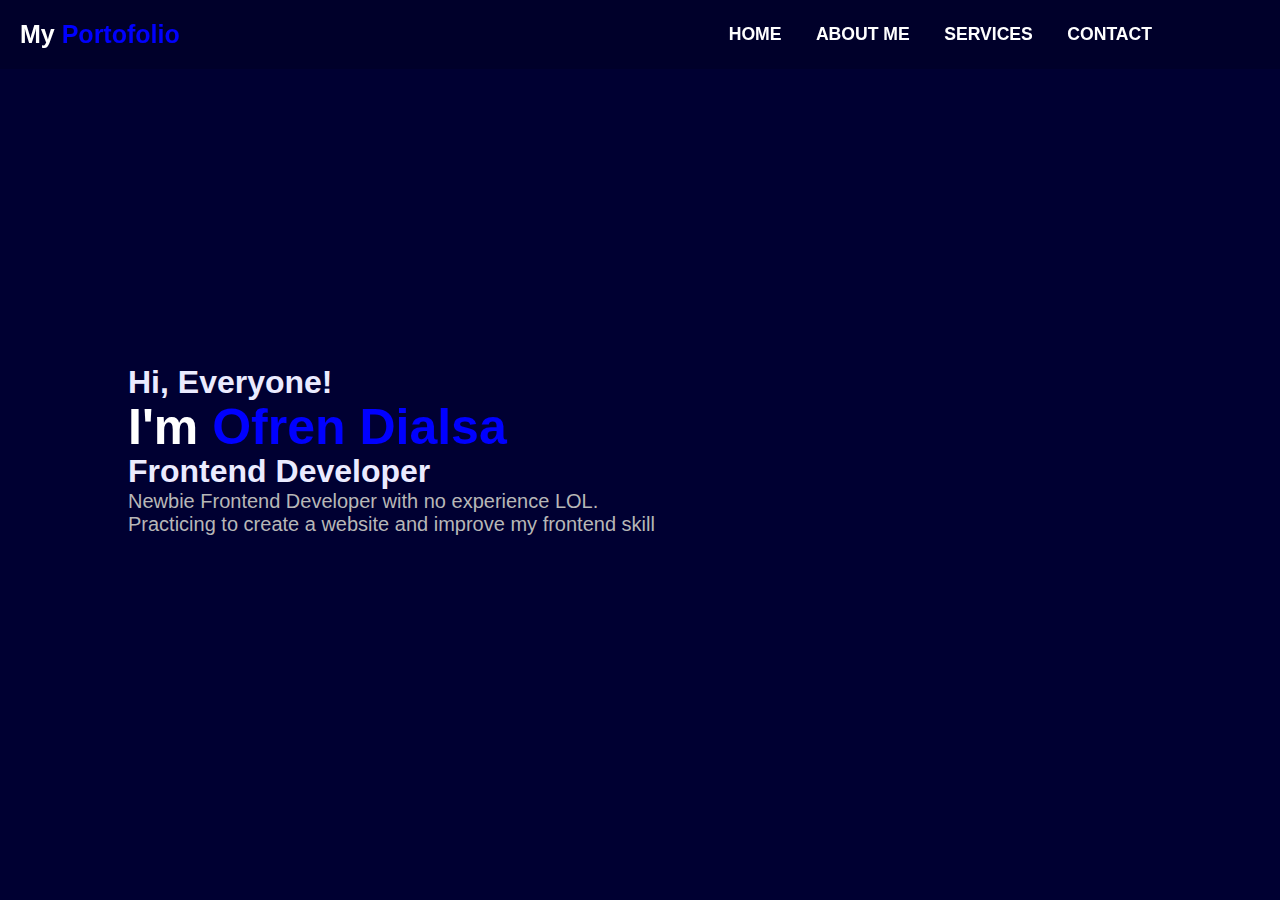
==== index.html @ 8841e97f "Add files via upload" ====
<!DOCTYPE html>
<html lang="en">

<head>
    <meta charset="UTF-8">
    <meta name="viewport" content="width=device-width, initial-scale=1.0">
    <title>Portofolio</title>
    <link rel="stylesheet" type="text/css" href="style.css">
</head>

<body>
    <header class="header">
        <a href="#home" class="mylogo">My <span> Portofolio</span></a>
        <nav class="navbar">
            <a href="#">HOME</a>
            <a href="AboutMe.html">ABOUT ME</a>
            <a href="services.html">SERVICES</a>
            <a href="Contact.html">CONTACT</a>
        </nav>
    </header>
    <section id="home" class="home">
        <div class="content">
            <h3>Hi, Everyone!</h3>
            <h1>I'm <span>Ofren Dialsa</span></h1>
            <h3>Frontend Developer</h3>
            <p>Newbie Frontend Developer with no experience LOL.<br>
                Practicing to create a website and improve my frontend skill</p>
        </div>
        <div class="image-container">
            <img src="Img/pfp.jpg" alt="Nero">
        </div>
    </section>
</body>

</html>
---- style.css ----
* {
    margin: 0;
    padding: 0;
    box-sizing: border-box;
    font-family: Arial, Helvetica, sans-serif;
}

body {
    color: rgb(11, 11, 11)
}

.header {
    position: fixed;
    top: 0;
    left: 0;
    width: 100%;
    padding: 20px 20px;
    padding-right: 10%;
    display: flex;
    justify-content: space-between;
    align-items: center;
    z-index: 100;
    color: rgb(255, 255, 255);
    font-family: 'Gill sans', 'Gill sans MT', 'Gill Sans', 'Gill Sans MT', Calibri, 'Trebuchet MS', sans-serif;
    background-color: rgba(0, 0, 0, 0.150);
}

.mylogo{
    position: relative;
    font-size: 25px;
    color: rgb(255, 255, 255);
    text-decoration: none;
    font-weight: 800;
    cursor: pointer;
}

.navbar a{
    position: relative;
    font-size: 1.1em;
    color: white;
    text-decoration: none;
    font-weight: 700;
    margin-left: 30px;
}

.navbar a:Hover{
    color: blue;
    transition: .2s ease-in-out;
    transition-delay: .1s;
}

.home{
    position: relative;
    width: 100%;
    justify-content: space-between;
    height: 100vh;
    background-size: cover;
    background-position: center;
    display: flex;
    align-items: center;
    background-color: rgb(0, 0, 50);
    padding: 70px 10%;
}

.content{
    max-width: 600px;
}

.content h3{
    font-size: 32px;
    font-weight: 700;
    color: rgb(235, 235, 255);
}

.content h1{
    font-size: 50px;
    font-weight: 700;
    margin: -3px 0;
    color: white;
}

span{
    color: blue;
}

.content p{
    display: inline;
    justify-content: center;
    align-items: center;
    position: relative;
    width: 40px;
    height: 40px;
    font-size: 20px;
    color: rgb(183, 183, 183);
    text-decoration: none;
    margin: 30px 15px 30px 0;
}

.content ul{
    display: inline;
    justify-content: center;
    align-items:normal;
    width: 40px;
    height: 40px;
    font-size: 20px;
    color: rgb(183, 183, 183);
    margin: 30px 15px 30px 0;
    text-decoration: none;
}

.image-container{
    position: absolute;
    top: 25%;
    right: 100px;
    width: 500px;
    height: 500px;
    border-radius: 50%;
    overflow: hidden;
}

.image-container img{
    width: 100%;
    height: 100%;
    object-fit: cover;
}

.content-img{
    justify-content: center;
    text-align:right;

}

.img{
    display: flex;
    flex-direction: column;
    align-items: center;
    width: 60px;
    height: 60px;
    margin-top: 10%;
    margin-bottom: 5%;
    text-decoration: none;
    cursor: pointer;
}

html{
    scroll-behavior: smooth;
}
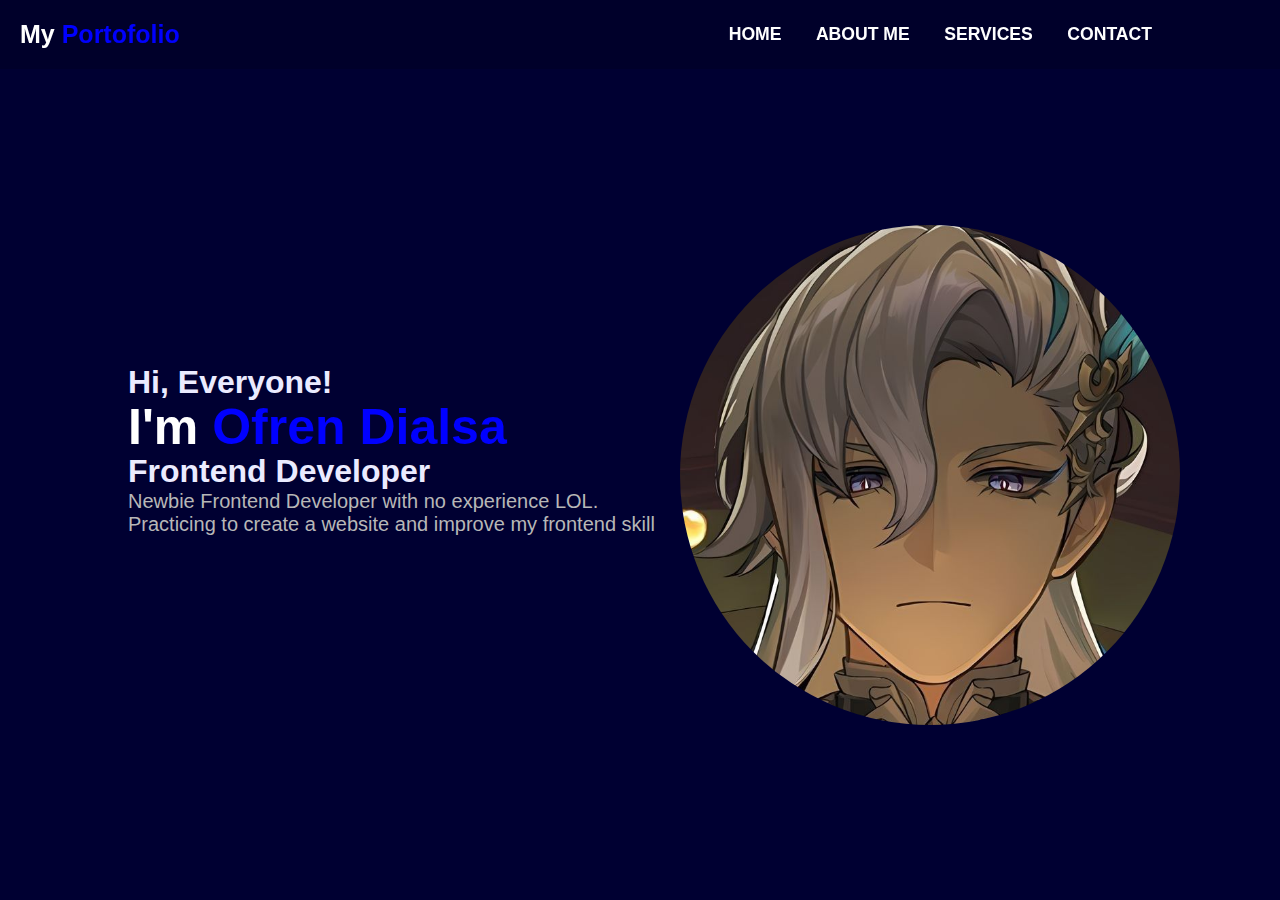
==== commit ec40f7ee: "index.html" ====
--- a/index.html
+++ b/index.html
@@ -27,9 +27,9 @@
                 Practicing to create a website and improve my frontend skill</p>
         </div>
         <div class="image-container">
-            <img src="Img/pfp.jpg" alt="Nero">
+            <img src="pfp.jpg" alt="Nero">
         </div>
     </section>
 </body>
 
-</html>+</html>
